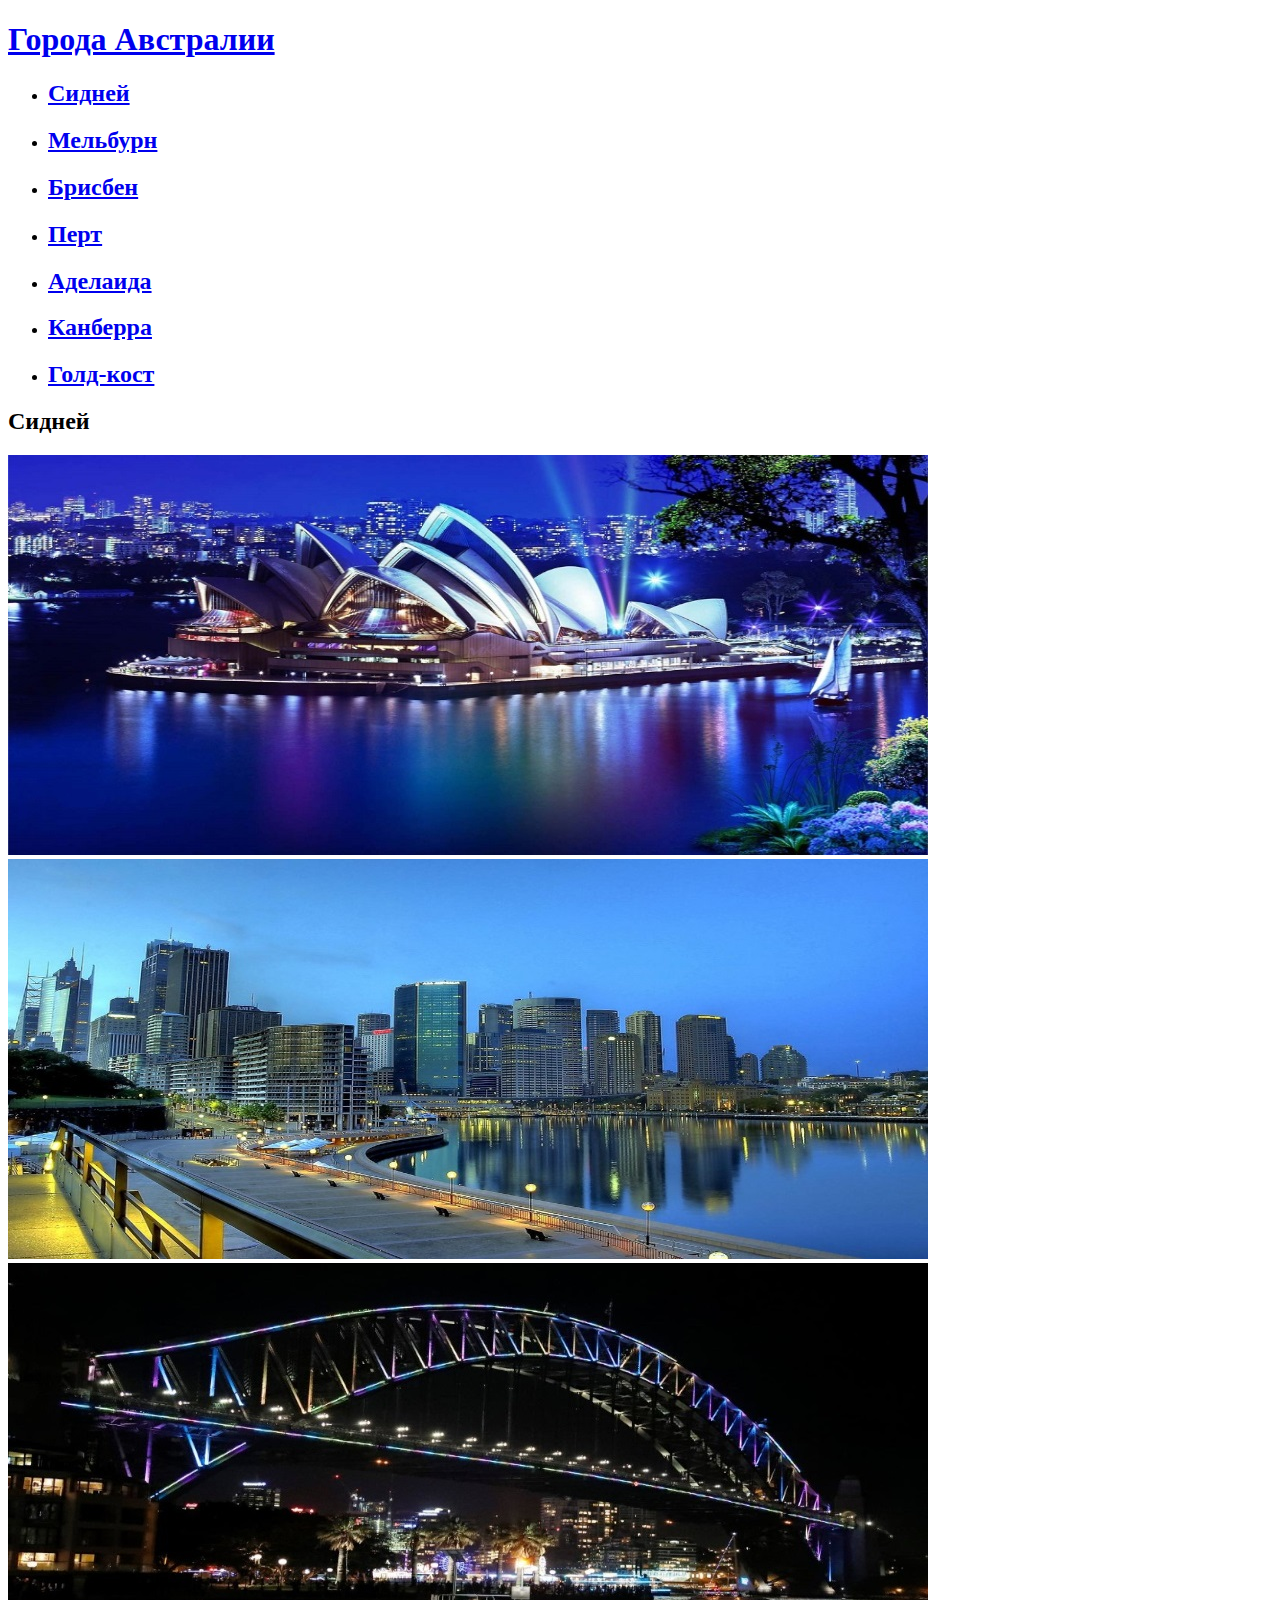
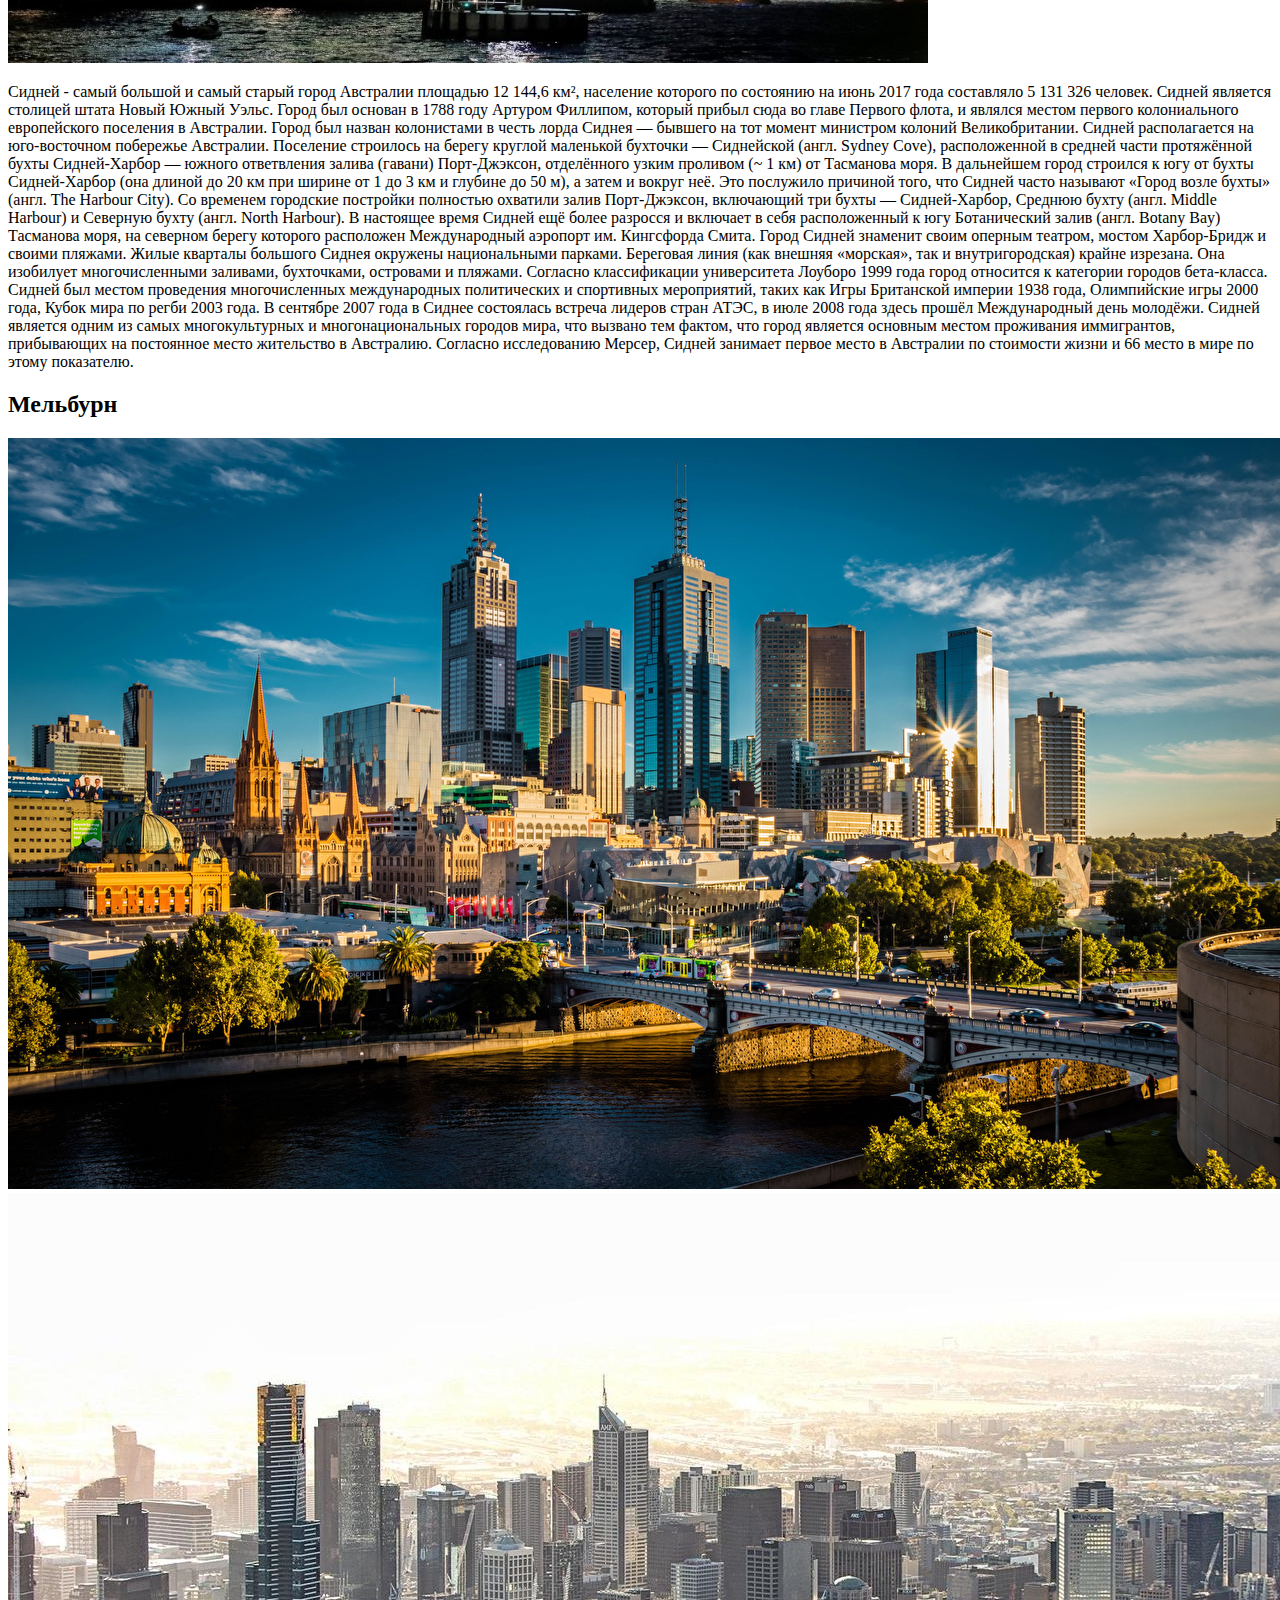
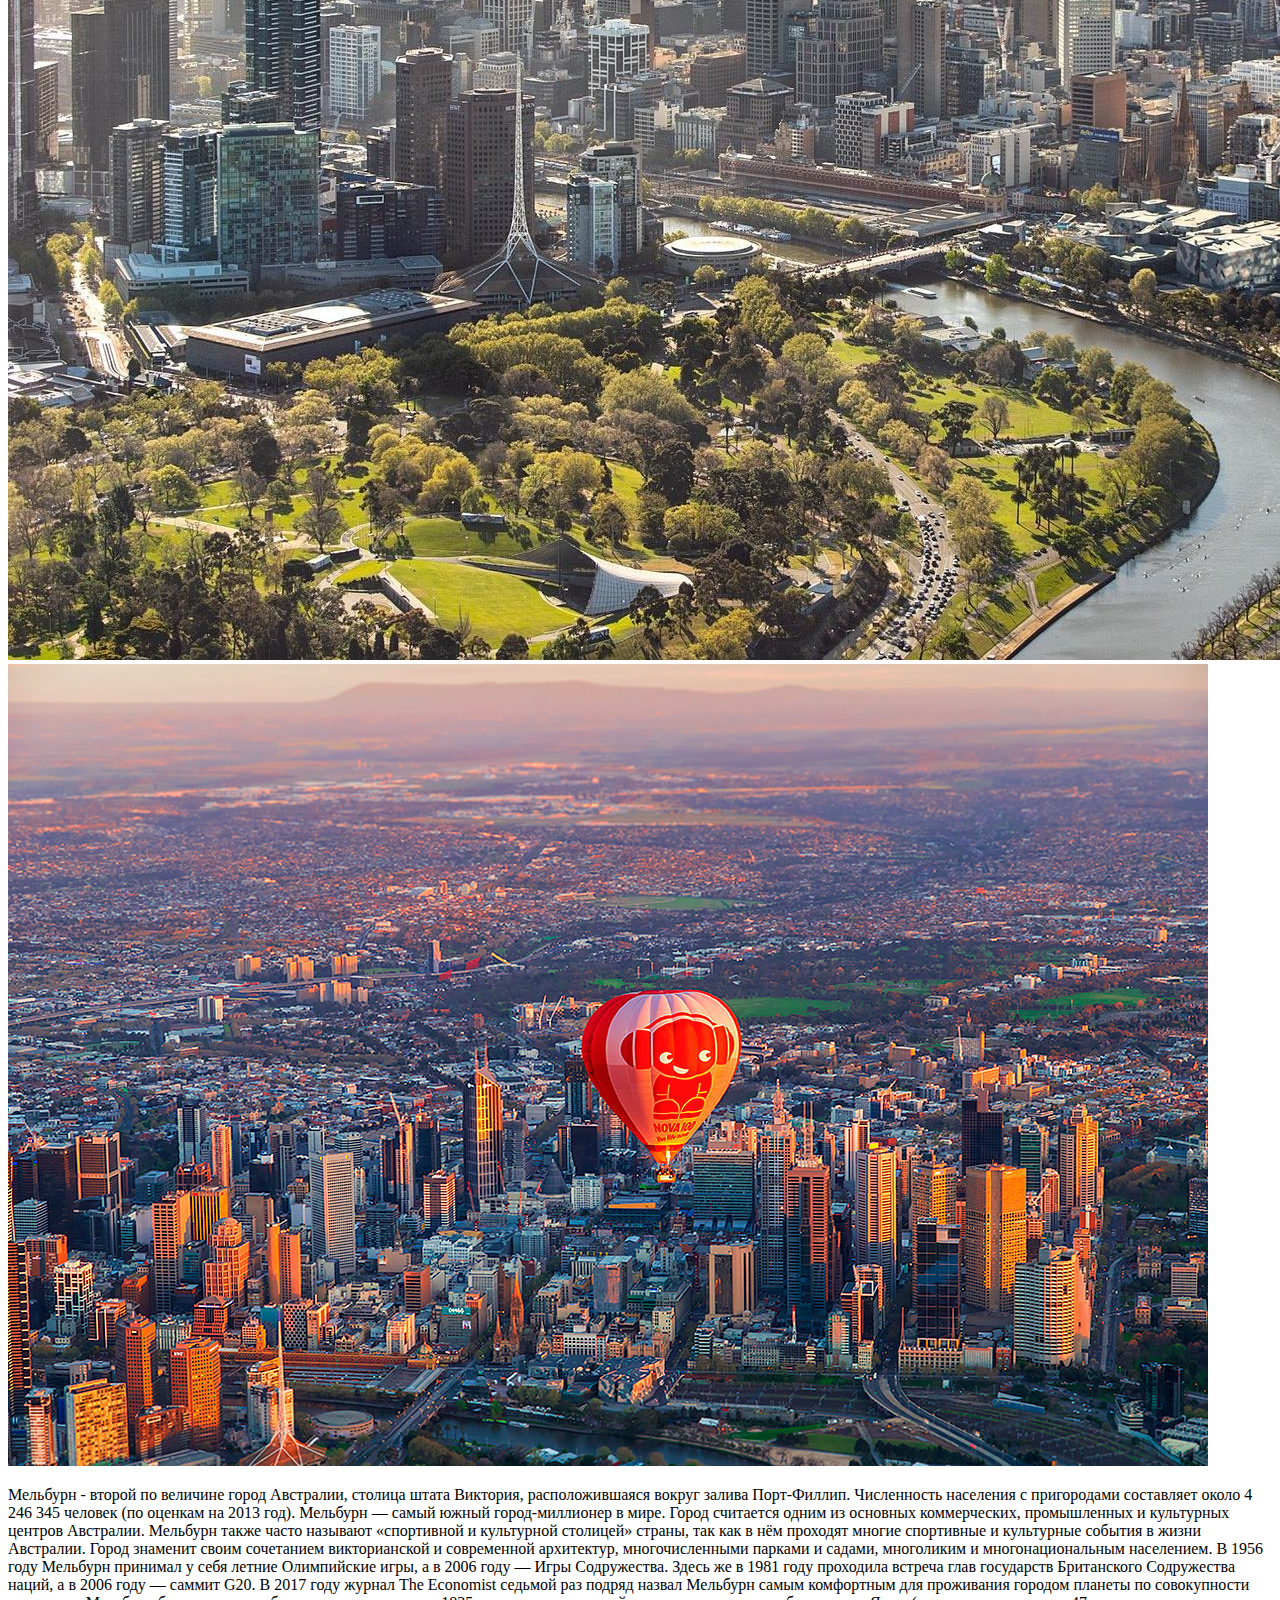
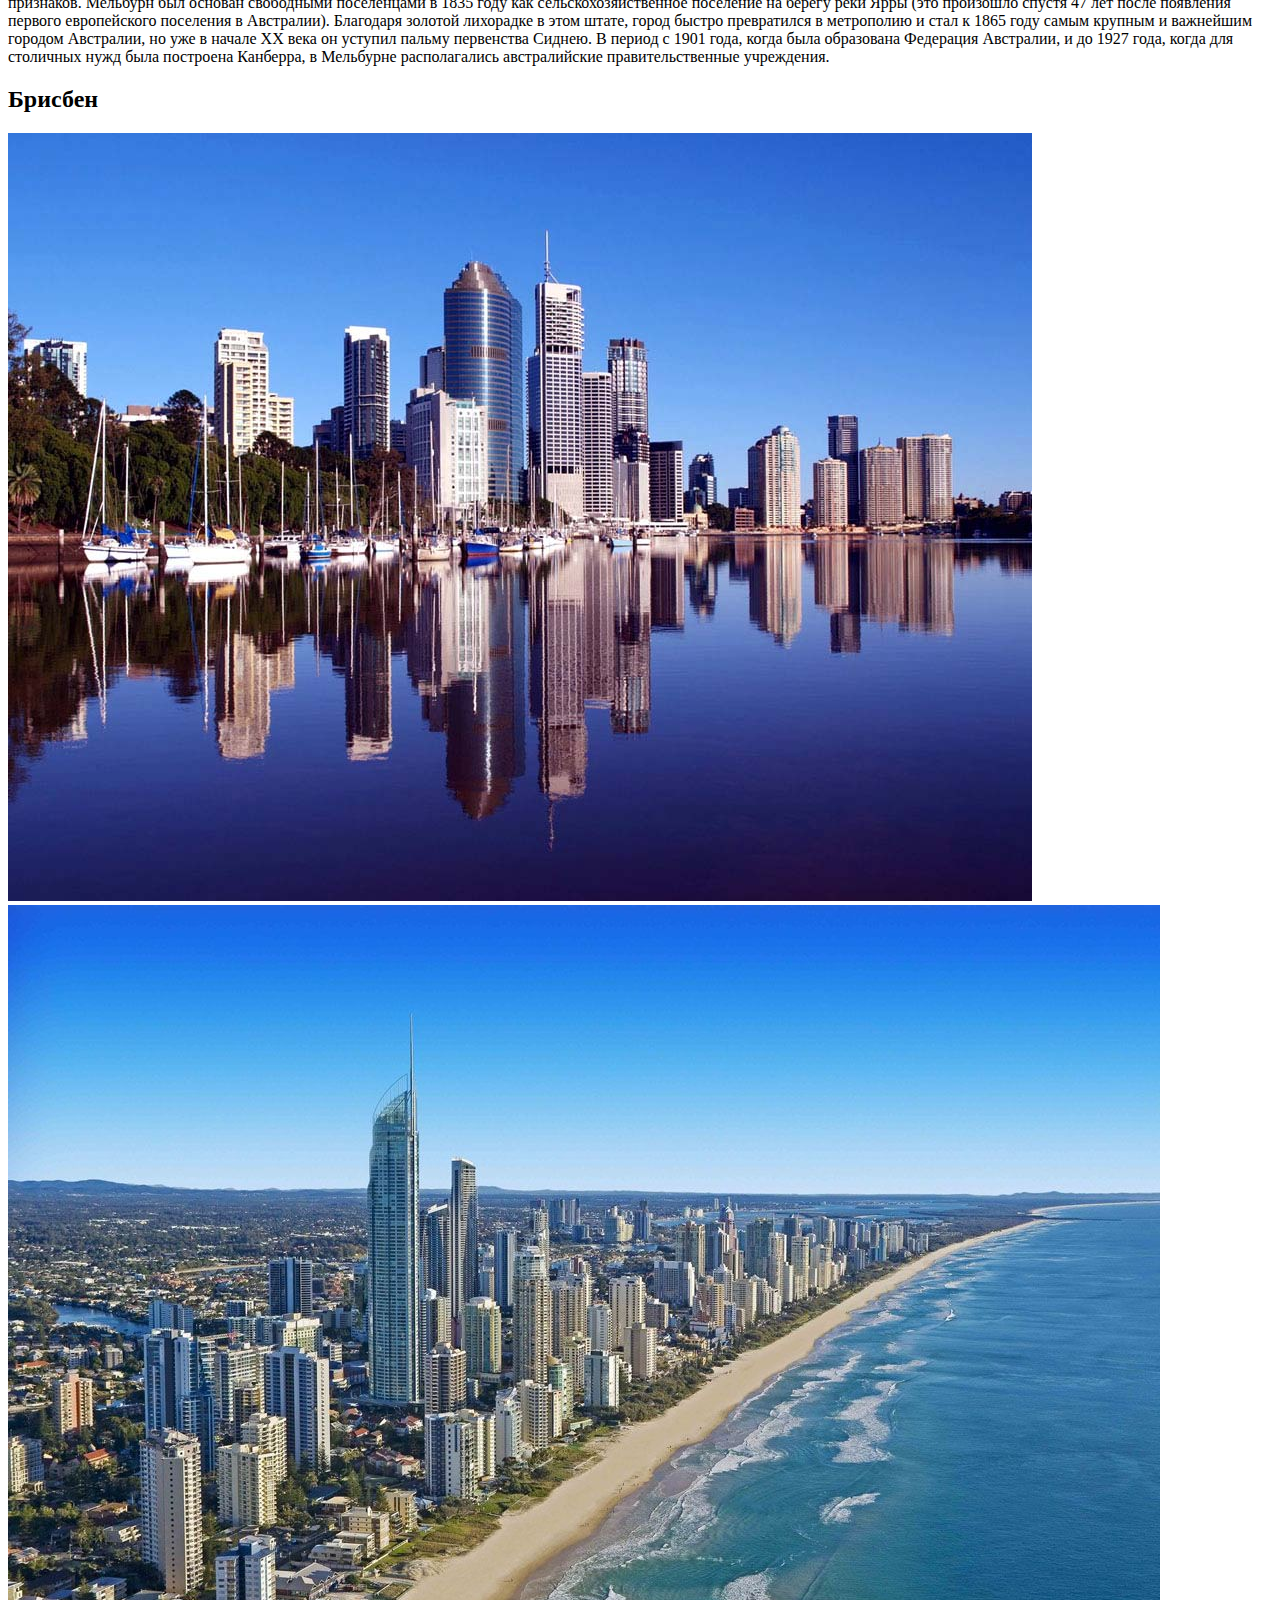
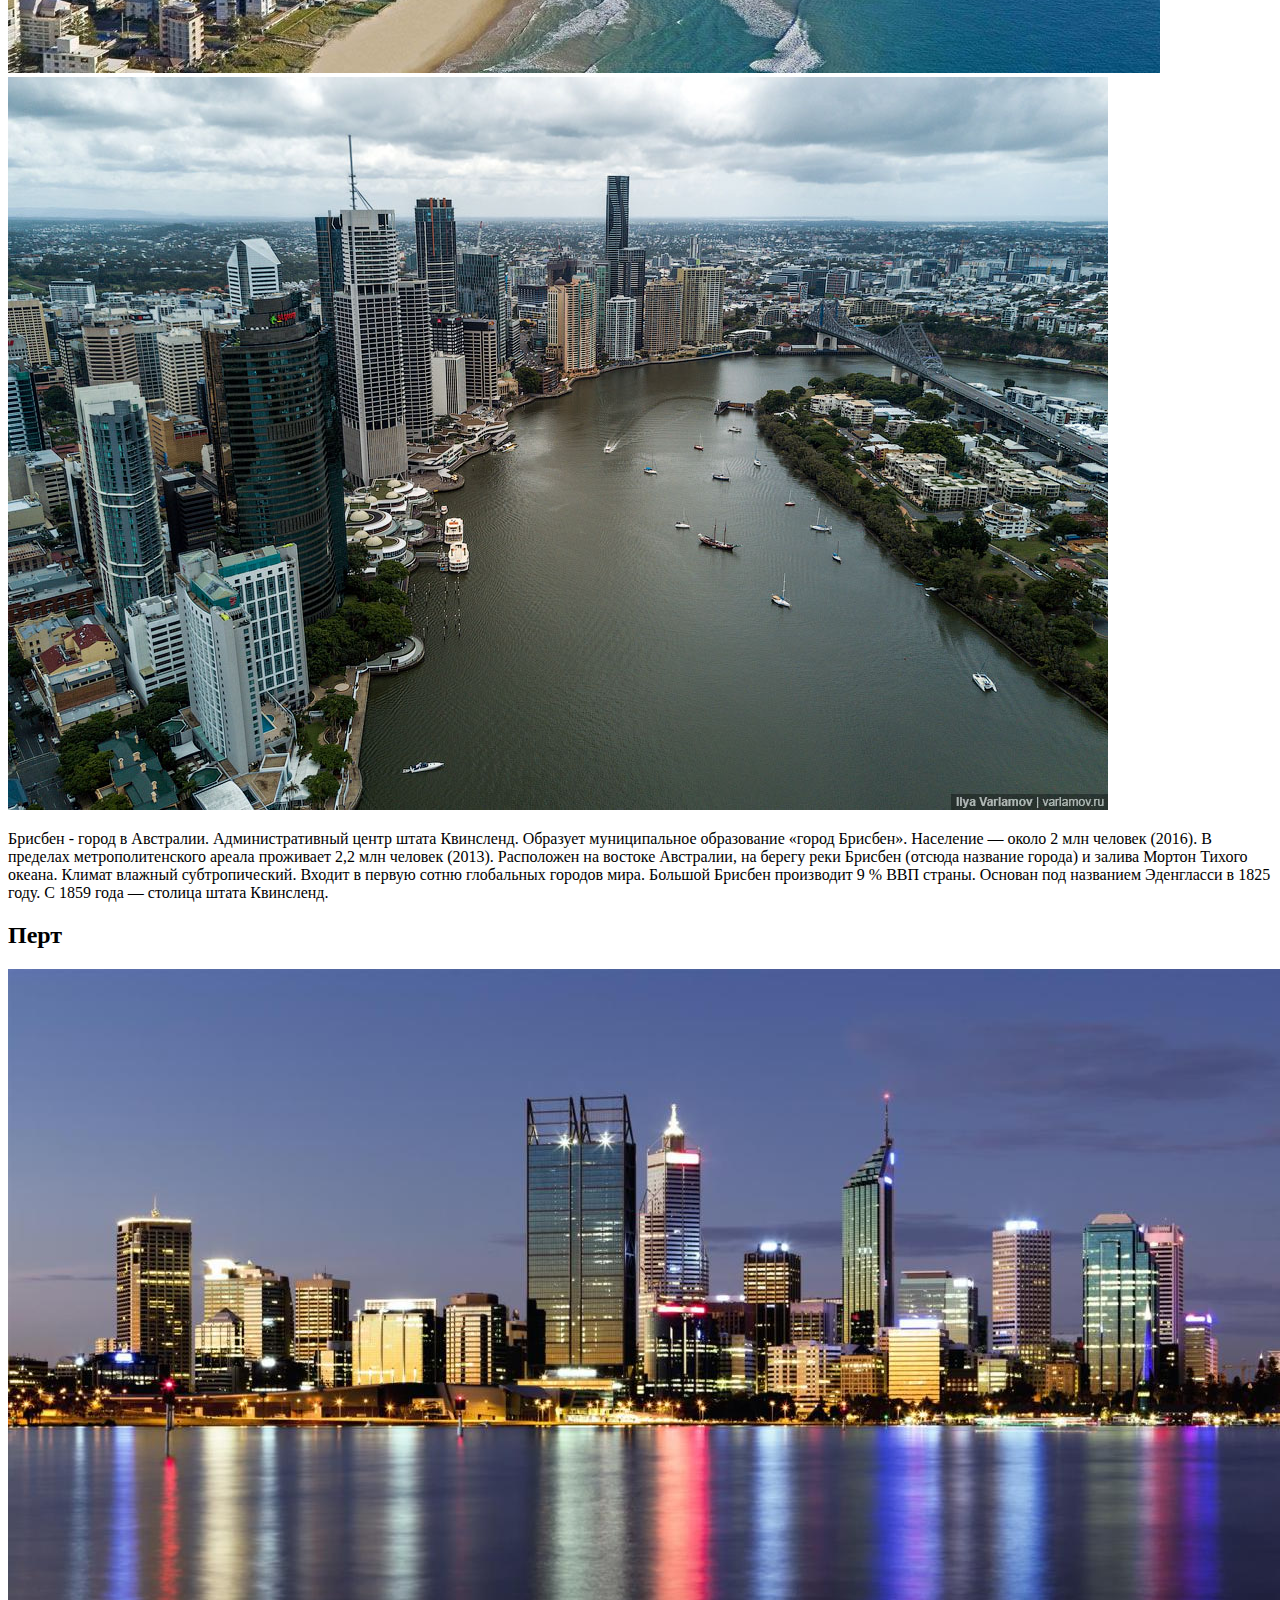
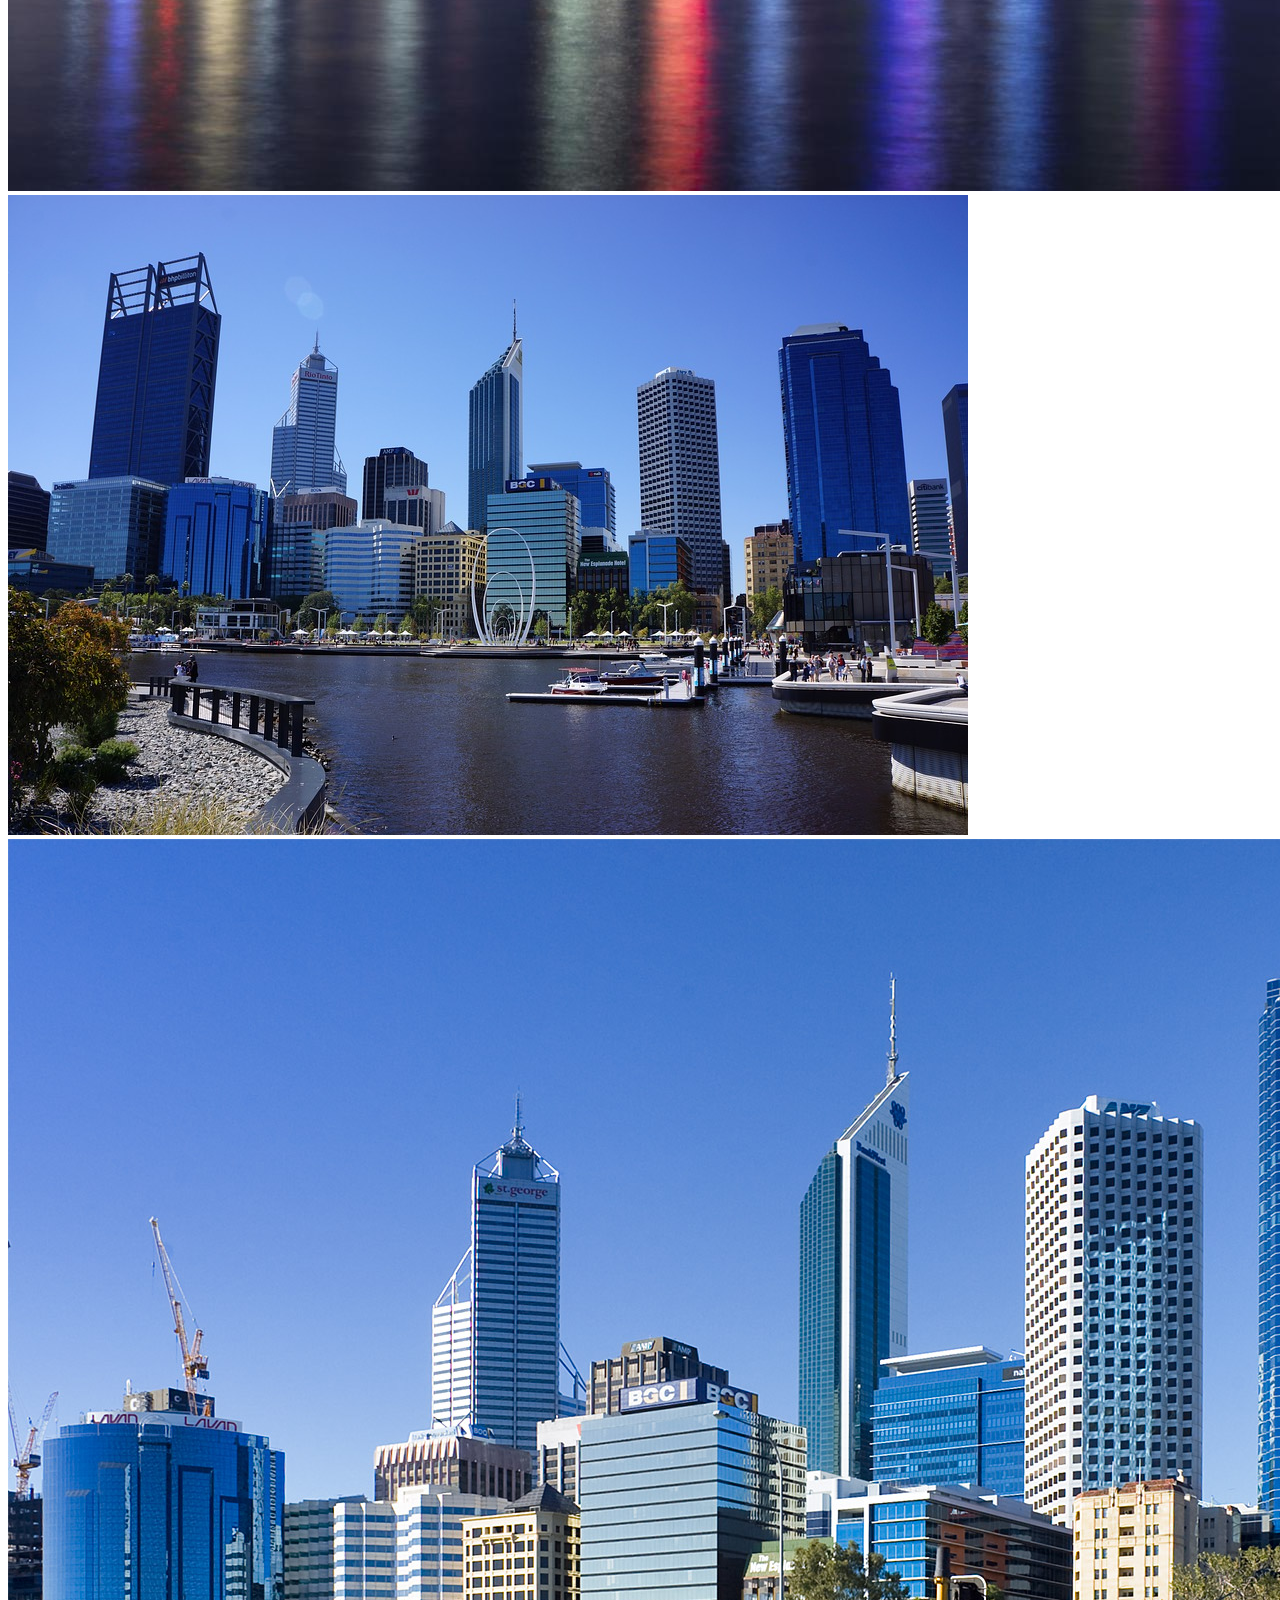
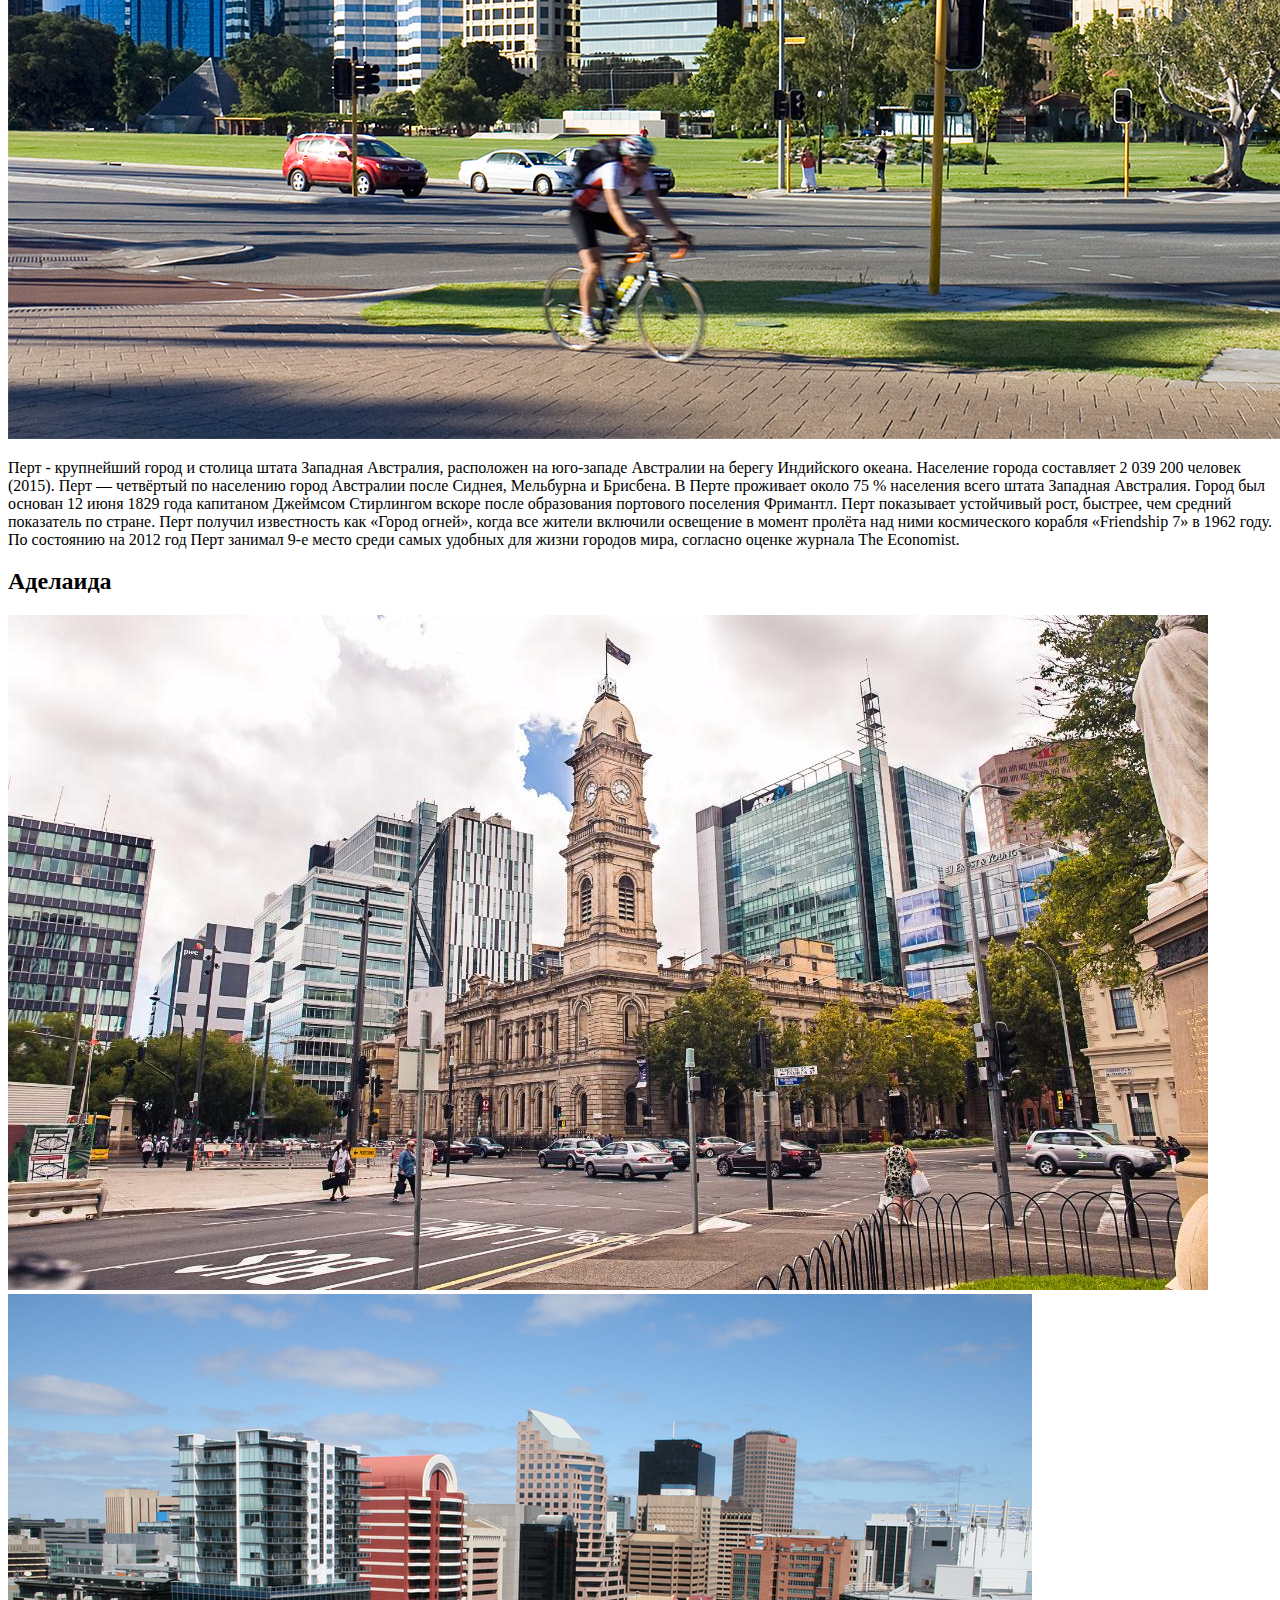
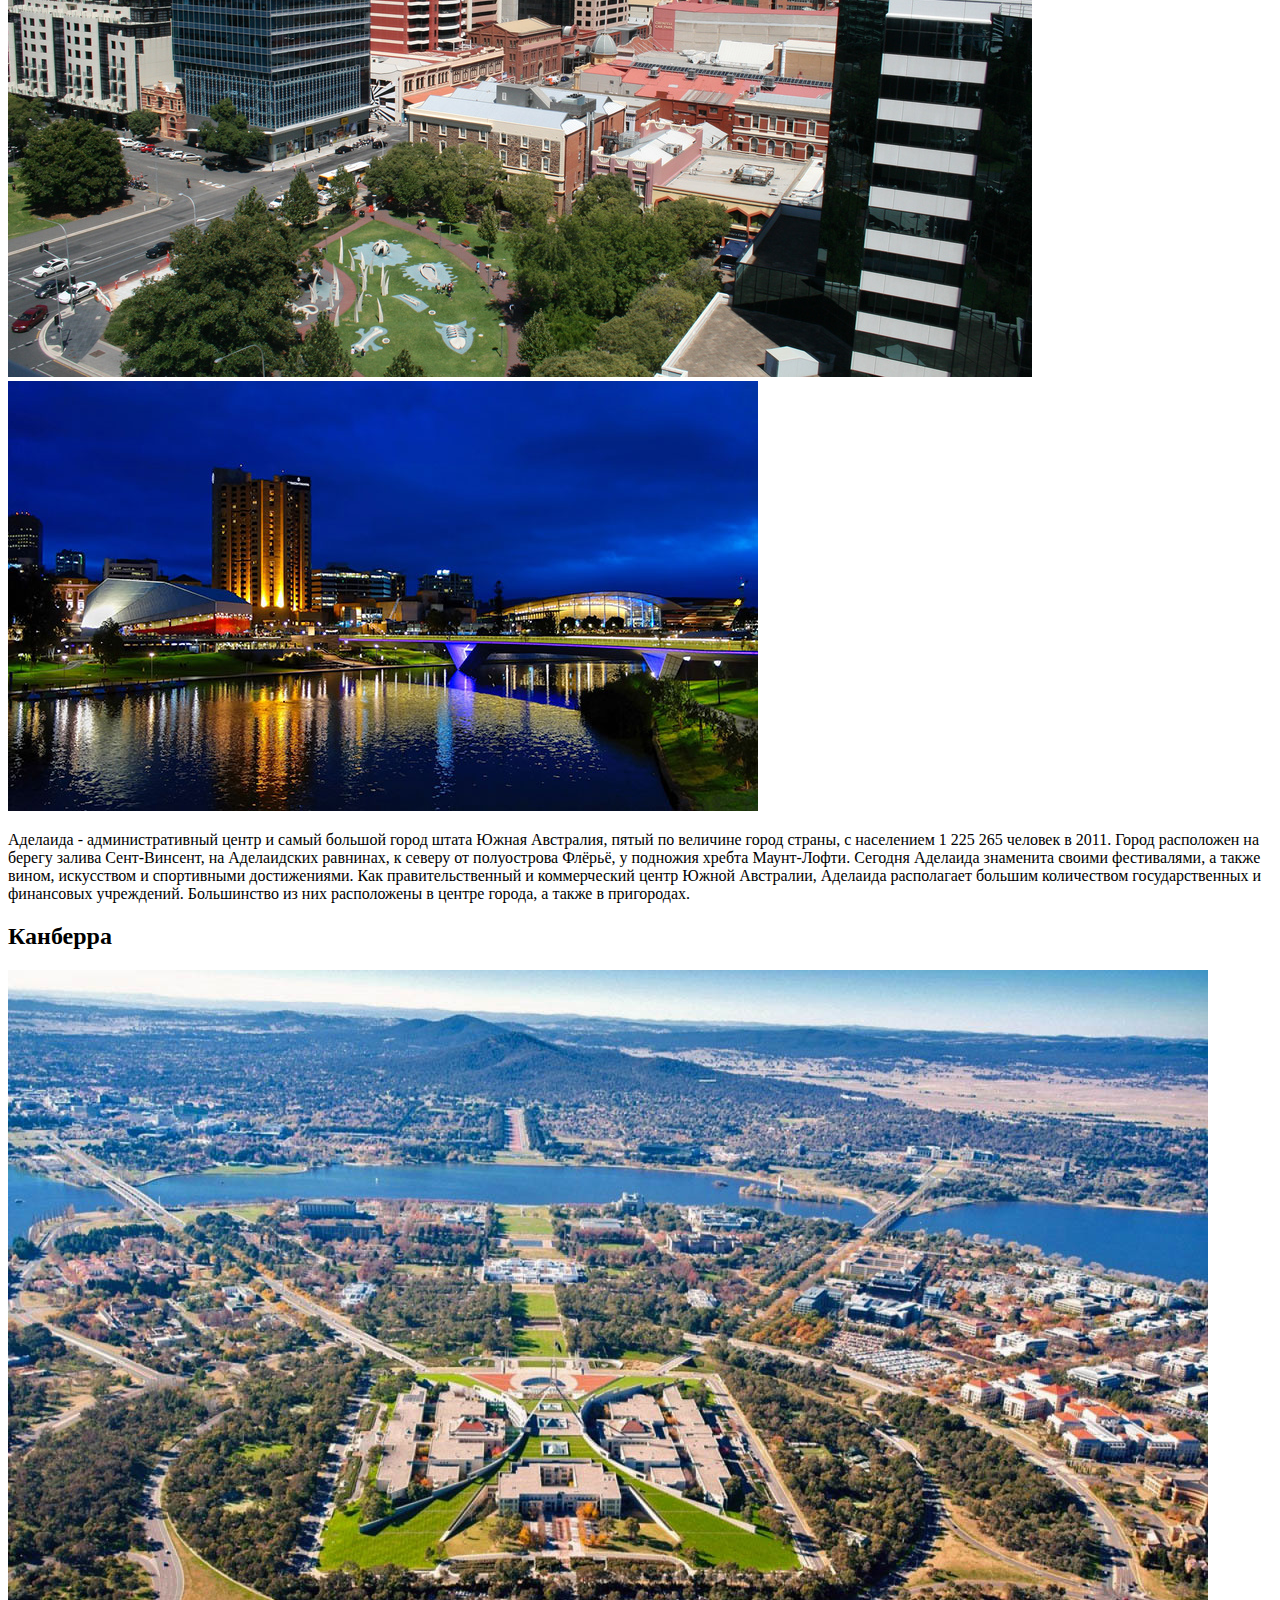
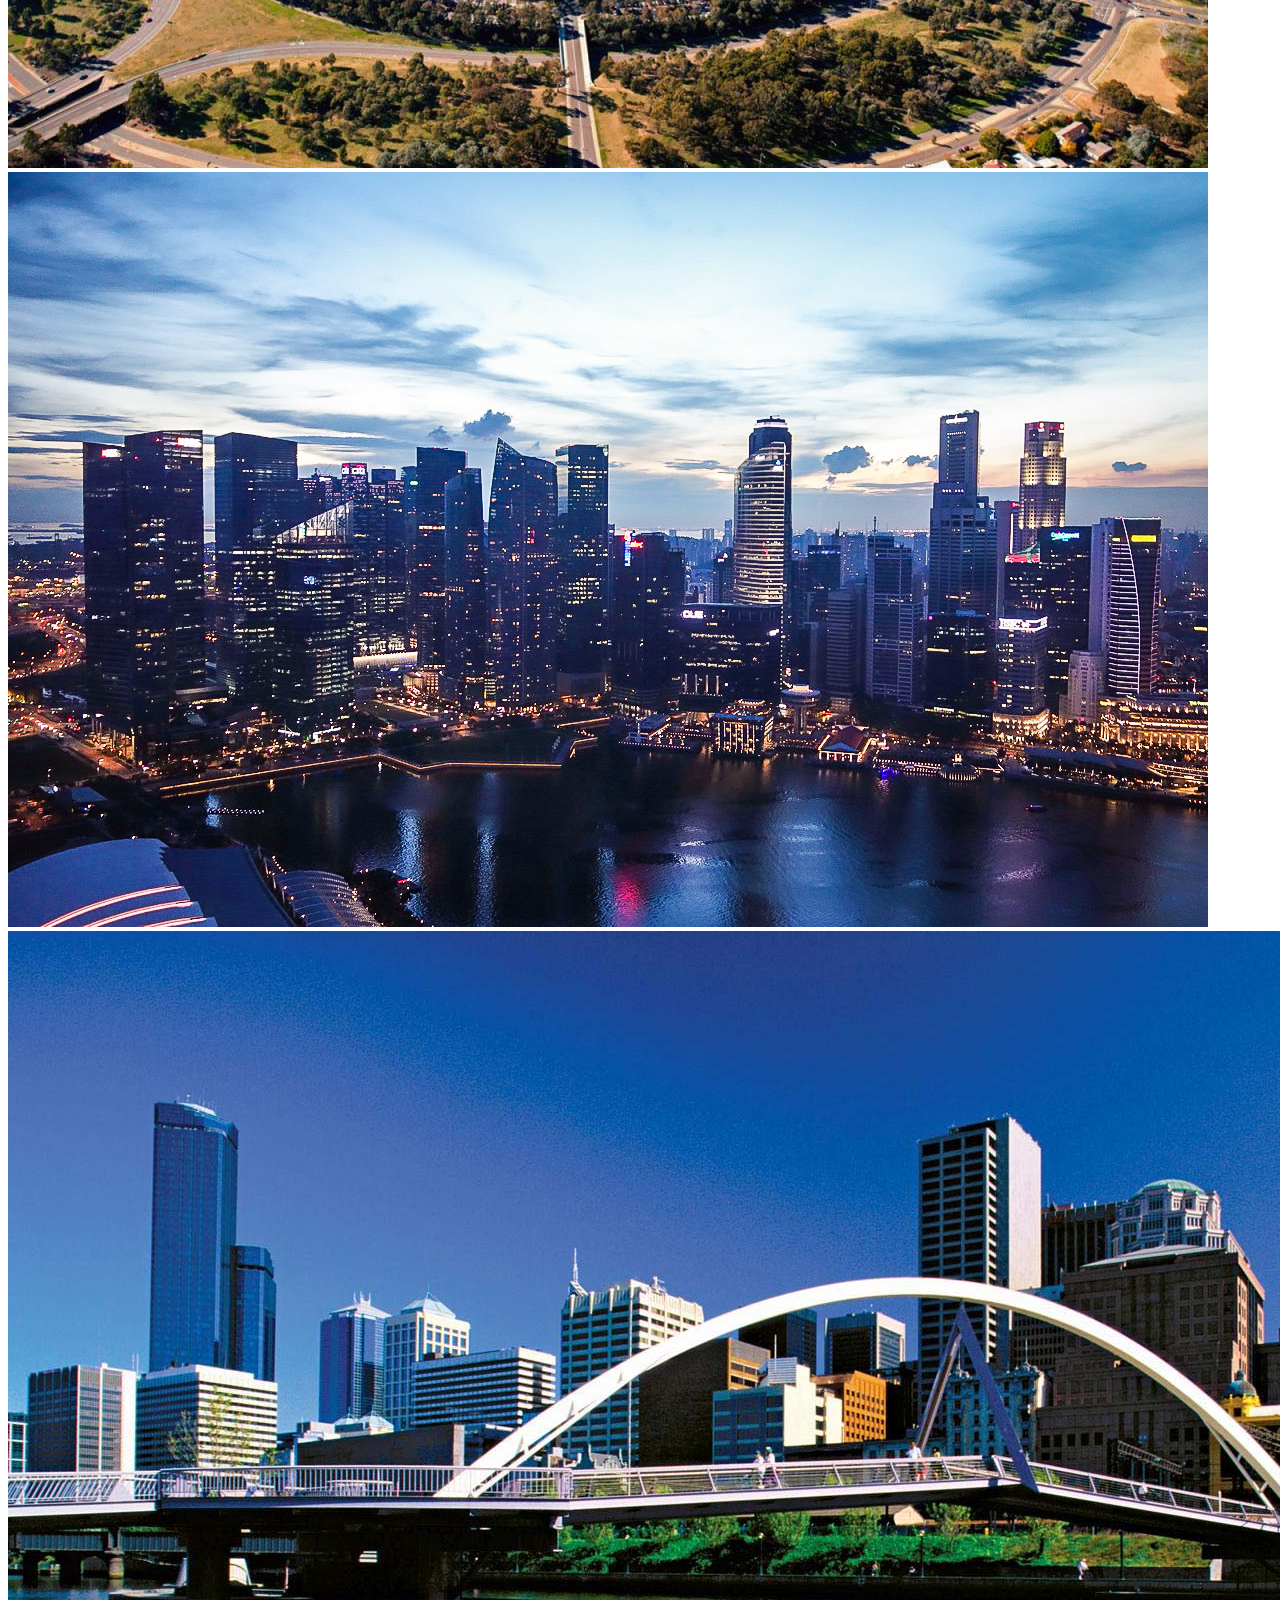
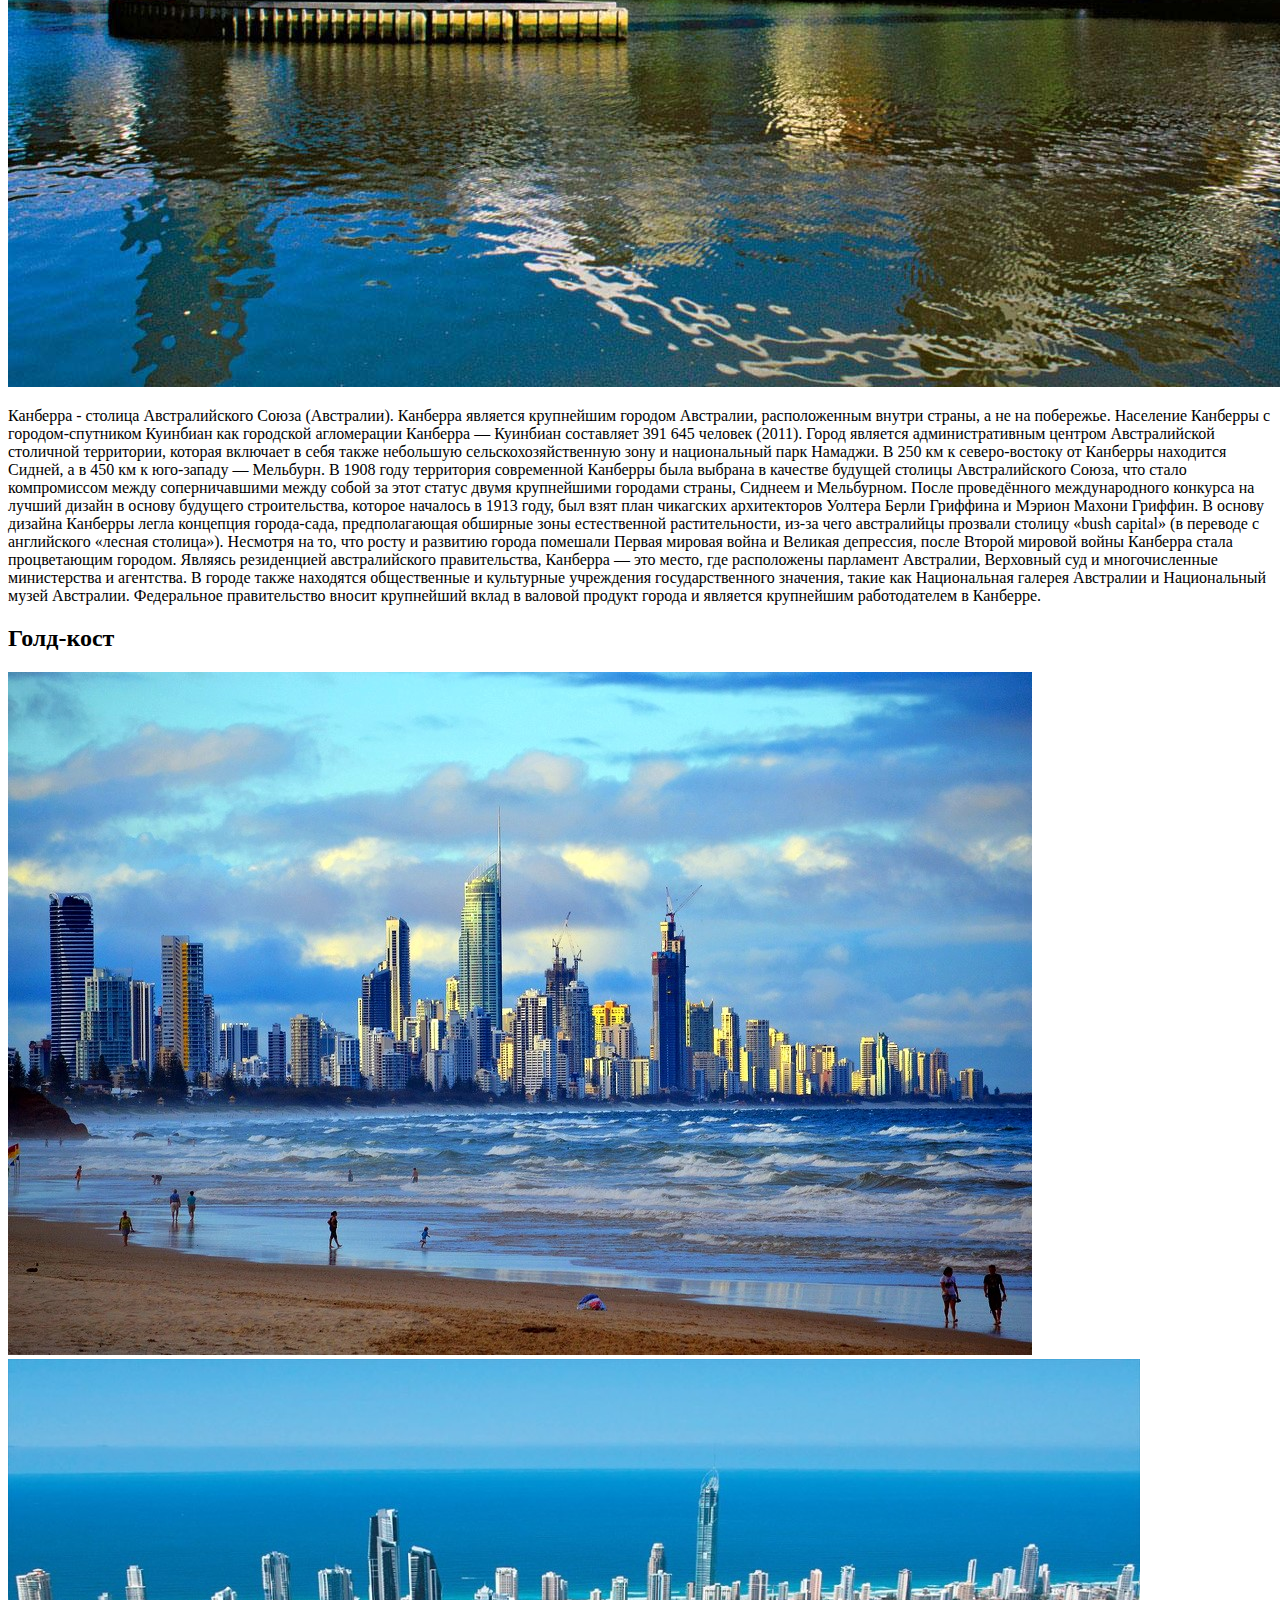
==== index.html @ 2f09f3c2 "Update and rename Cities of Australlia.html to index.html" ====
<!DOCTYPE html>
<html lang="ru">
   <head>
      <meta charset="UTF-8"/>
	  <meta name="viewport" content="width=device-width, initial-scale=1.0">
      <title>Города Австралии</title>
	  <link href="stylesheet.css" rel="stylesheet" type="text/css"/>
	  <link rel="shortcut icon" href="images/favicon1.ico" type="image/x-icon">
   </head>
   <body> 
	<header><h1><a href="https://australianncities.000webhostapp.com/">Города Австралии</a></h1></header>
	<nav>
	<ul class="menu">
	<li><h2 class="h2menu"><a href="#Sydney">Сидней</a></h2></li>
	<li><h2 class="h2menu"><a href="#Melbourne">Мельбурн</a></h2></li>
	<li><h2 class="h2menu"><a href="#Brisbane">Брисбен</a></h2></li>
	<li><h2 class="h2menu"><a href="#Perth">Перт</a></h2></li>
	<li><h2 class="h2menu"><a href="#Adelaide">Аделаида</a></h2></li>
	<li><h2 class="h2menu"><a href="#Canberra">Канберра</a></h2></li>
	<li><h2 class="h2menu"><a href="#Gold Coast">Голд-кост</a></h2></li>
	</ul>
	</nav>
	  <a name="Sydney"></a>
      <h2>Сидней</h2>
	  <div class="thumb">
	  <img src="images/F5.jpg" alt="Сидней1">
	  <img src="images/F6.jpg" alt="Сидней2">
	  <img src="images/F7.jpg" alt="Сидней3">
	  </div>
	   <p>
	     Сидней - самый большой и самый старый город Австралии площадью 12 144,6 км², население которого по состоянию на июнь 2017 года составляло 5 131 326 человек. Сидней является столицей штата Новый Южный Уэльс. Город был основан в 1788 году Артуром Филлипом, который прибыл сюда во главе Первого флота, и являлся местом первого колониального европейского поселения в Австралии. Город был назван колонистами в честь лорда Сиднея — бывшего на тот момент министром колоний Великобритании.
         Сидней располагается на юго-восточном побережье Австралии. Поселение строилось на берегу круглой маленькой бухточки — Сиднейской (англ. Sydney Cove), расположенной в средней части протяжённой бухты Сидней-Харбор — южного ответвления залива (гавани) Порт-Джэксон, отделённого узким проливом (~ 1 км) от Тасманова моря. В дальнейшем город строился к югу от бухты Сидней-Харбор (она длиной до 20 км при ширине от 1 до 3 км и глубине до 50 м), а затем и вокруг неё. Это послужило причиной того, что Сидней часто называют «Город возле бухты» (англ. The Harbour City).
         Со временем городские постройки полностью охватили залив Порт-Джэксон, включающий три бухты — Сидней-Харбор, Среднюю бухту (англ. Middle Harbour) и Северную бухту (англ. North Harbour). В настоящее время Сидней ещё более разросся и включает в себя расположенный к югу Ботанический залив (англ. Botany Bay) Тасманова моря, на северном берегу которого расположен Международный аэропорт им. Кингсфорда Смита.
         Город Сидней знаменит своим оперным театром, мостом Харбор-Бридж и своими пляжами. Жилые кварталы большого Сиднея окружены национальными парками. Береговая линия (как внешняя «морская», так и внутригородская) крайне изрезана. Она изобилует многочисленными заливами, бухточками, островами и пляжами.
         Согласно классификации университета Лоуборо 1999 года город относится к категории городов бета-класса. Сидней был местом проведения многочисленных международных политических и спортивных мероприятий, таких как Игры Британской империи 1938 года, Олимпийские игры 2000 года, Кубок мира по регби 2003 года. В сентябре 2007 года в Сиднее состоялась встреча лидеров стран АТЭС, в июле 2008 года здесь прошёл Международный день молодёжи.
         Сидней является одним из самых многокультурных и многонациональных городов мира, что вызвано тем фактом, что город является основным местом проживания иммигрантов, прибывающих на постоянное место жительство в Австралию. Согласно исследованию Мерсер, Сидней занимает первое место в Австралии по стоимости жизни и 66 место в мире по этому показателю.
       </p>
	  <a name="Melbourne"></a>
	  <h2>Мельбурн</h2>
	  <div class="thumb">
	  <img src="images/F8.jpg" alt="Мельбурн1">
      <img src="images/F9.jpg" alt="Мельбурн2">
      <img src="images/F10.jpg" alt="Мельбурн3">
      </div>   	  
	   <p>
	    Мельбурн - второй по величине город Австралии, столица штата Виктория, расположившаяся вокруг залива Порт-Филлип. Численность населения с пригородами составляет около 4 246 345 человек (по оценкам на 2013 год). Мельбурн — самый южный город-миллионер в мире.
        Город считается одним из основных коммерческих, промышленных и культурных центров Австралии. Мельбурн также часто называют «спортивной и культурной столицей» страны, так как в нём проходят многие спортивные и культурные события в жизни Австралии. Город знаменит своим сочетанием викторианской и современной архитектур, многочисленными парками и садами, многоликим и многонациональным населением. В 1956 году Мельбурн принимал у себя летние Олимпийские игры, а в 2006 году — Игры Содружества. Здесь же в 1981 году проходила встреча глав государств Британского Содружества наций, а в 2006 году — саммит G20. В 2017 году журнал The Economist седьмой раз подряд назвал Мельбурн самым комфортным для проживания городом планеты по совокупности признаков.
        Мельбурн был основан свободными поселенцами в 1835 году как сельскохозяйственное поселение на берегу реки Ярры (это произошло спустя 47 лет после появления первого европейского поселения в Австралии). Благодаря золотой лихорадке в этом штате, город быстро превратился в метрополию и стал к 1865 году самым крупным и важнейшим городом Австралии, но уже в начале XX века он уступил пальму первенства Сиднею.
        В период с 1901 года, когда была образована Федерация Австралии, и до 1927 года, когда для столичных нужд была построена Канберра, в Мельбурне располагались австралийские правительственные учреждения.
		</p>
	  <a name="Brisbane"></a>
	  <h2>Брисбен</h2>
	  <div class="thumb">
	  <img src="images/F11.jpg" alt="Брисбен1">
      <img src="images/F12.jpg" alt="Брисбен2">
      <img src="images/F13.jpg" alt="Брисбен3">
      </div>  
	   <p>
	    Брисбен - город в Австралии. Административный центр штата Квинсленд. Образует муниципальное образование «город Брисбен». Население — около 2 млн человек (2016). В пределах метрополитенского ареала проживает 2,2 млн человек (2013).
        Расположен на востоке Австралии, на берегу реки Брисбен (отсюда название города) и залива Мортон Тихого океана. Климат влажный субтропический. Входит в первую сотню глобальных городов мира. Большой Брисбен производит 9 % ВВП страны.
        Основан под названием Эденгласси в 1825 году. С 1859 года — столица штата Квинсленд.
	   </p>
	  <a name="Perth"></a>
	  <h2>Перт</h2>
	  <div class="thumb">
	  <img src="images/F14.jpg" alt="Перт1">
      <img src="images/F15.jpg" alt="Перт2">
      <img src="images/F16.jpg" alt="Перт3">
      </div>  
	   <p>
	    Перт - крупнейший город и столица штата Западная Австралия, расположен на юго-западе Австралии на берегу Индийского океана. Население города составляет 2 039 200 человек (2015). Перт — четвёртый по населению город Австралии после Сиднея, Мельбурна и Брисбена. В Перте проживает около 75 % населения всего штата Западная Австралия.
        Город был основан 12 июня 1829 года капитаном Джеймсом Стирлингом вскоре после образования портового поселения Фримантл. Перт показывает устойчивый рост, быстрее, чем средний показатель по стране.
        Перт получил известность как «Город огней», когда все жители включили освещение в момент пролёта над ними космического корабля «Friendship 7» в 1962 году.
        По состоянию на 2012 год Перт занимал 9-е место среди самых удобных для жизни городов мира, согласно оценке журнала The Economist.
       </p>
	  <a name="Adelaide"></a>
	  <h2>Аделаида</h2>
	  <div class="thumb">
	  <img src="images/F17.jpg" alt="Аделаида1">
      <img src="images/F18.jpg" alt="Аделаида2">
      <img src="images/F19.jpg" alt="Аделаида3">
      </div> 
	   <p>
	    Аделаида - административный центр и самый большой город штата Южная Австралия, пятый по величине город страны, с населением 1 225 265 человек в 2011. Город расположен на берегу залива Сент-Винсент, на Аделаидских равнинах, к северу от полуострова Флёрьё, у подножия хребта Маунт-Лофти.
        Сегодня Аделаида знаменита своими фестивалями, а также вином, искусством и спортивными достижениями.
        Как правительственный и коммерческий центр Южной Австралии, Аделаида располагает большим количеством государственных и финансовых учреждений. Большинство из них расположены в центре города, а также в пригородах.
       </p>
	  <a name="Canberra"></a>
	  <h2>Канберра</h2>
	  <div class="thumb">
	  <img src="images/F20.jpg" alt="Канберра1">
      <img src="images/F21.jpg" alt="Канберра2">
      <img src="images/F22.jpg" alt="Канберра3">
      </div> 
	   <p>
	    Канберра - столица Австралийского Союза (Австралии). Канберра является крупнейшим городом Австралии, расположенным внутри страны, а не на побережье. Население Канберры с городом-спутником Куинбиан как городской агломерации Канберра — Куинбиан составляет 391 645 человек (2011). Город является административным центром Австралийской столичной территории, которая включает в себя также небольшую сельскохозяйственную зону и национальный парк Намаджи. В 250 км к северо-востоку от Канберры находится Сидней, а в 450 км к юго-западу — Мельбурн.
        В 1908 году территория современной Канберры была выбрана в качестве будущей столицы Австралийского Союза, что стало компромиссом между соперничавшими между собой за этот статус двумя крупнейшими городами страны, Сиднеем и Мельбурном. После проведённого международного конкурса на лучший дизайн в основу будущего строительства, которое началось в 1913 году, был взят план чикагских архитекторов Уолтера Берли Гриффина и Мэрион Махони Гриффин. В основу дизайна Канберры легла концепция города-сада, предполагающая обширные зоны естественной растительности, из-за чего австралийцы прозвали столицу «bush capital» (в переводе с английского «лесная столица»). Несмотря на то, что росту и развитию города помешали Первая мировая война и Великая депрессия, после Второй мировой войны Канберра стала процветающим городом.
        Являясь резиденцией австралийского правительства, Канберра — это место, где расположены парламент Австралии, Верховный суд и многочисленные министерства и агентства. В городе также находятся общественные и культурные учреждения государственного значения, такие как Национальная галерея Австралии и Национальный музей Австралии. Федеральное правительство вносит крупнейший вклад в валовой продукт города и является крупнейшим работодателем в Канберре.
	   </p>
	  <a name="Gold Coast"></a>
	  <h2>Голд-кост</h2>
	  <div class="thumb">
	  <img src="images/F23.jpg" alt="Голд-кост1">
      <img src="images/F24.jpg" alt="Голд-кост2">
      <img src="images/F25.jpg" alt="Голд-кост3">
      </div> 
	   <p>
	    Голд-кост - город в юго-восточной части австралийского штата Квинсленд, центр одноимённого района местного самоуправления. Является вторым по численности населения городом штата и шестым по численности населения городом страны. Голд-Кост известен как один из крупнейших туристических центров Австралии (прежде всего, центр водного туризма).
	   </p>
   </body>
</html>
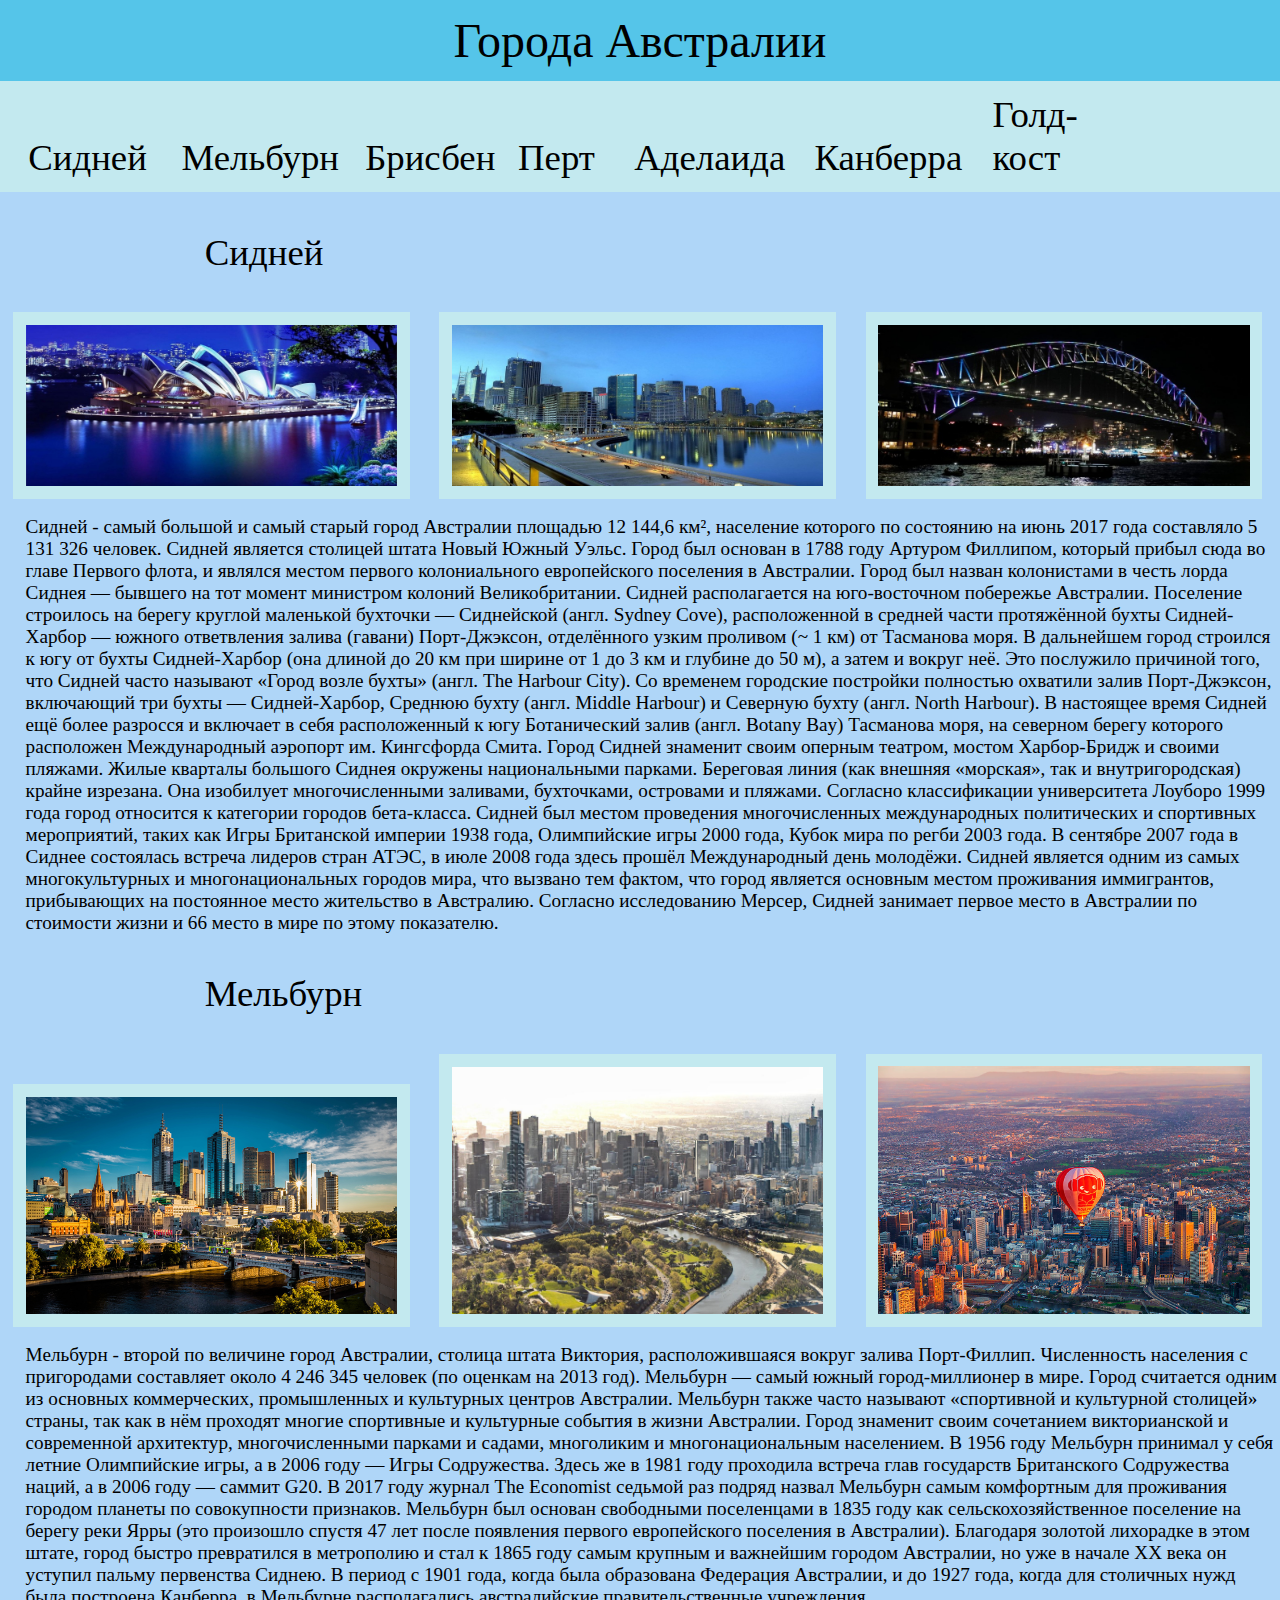
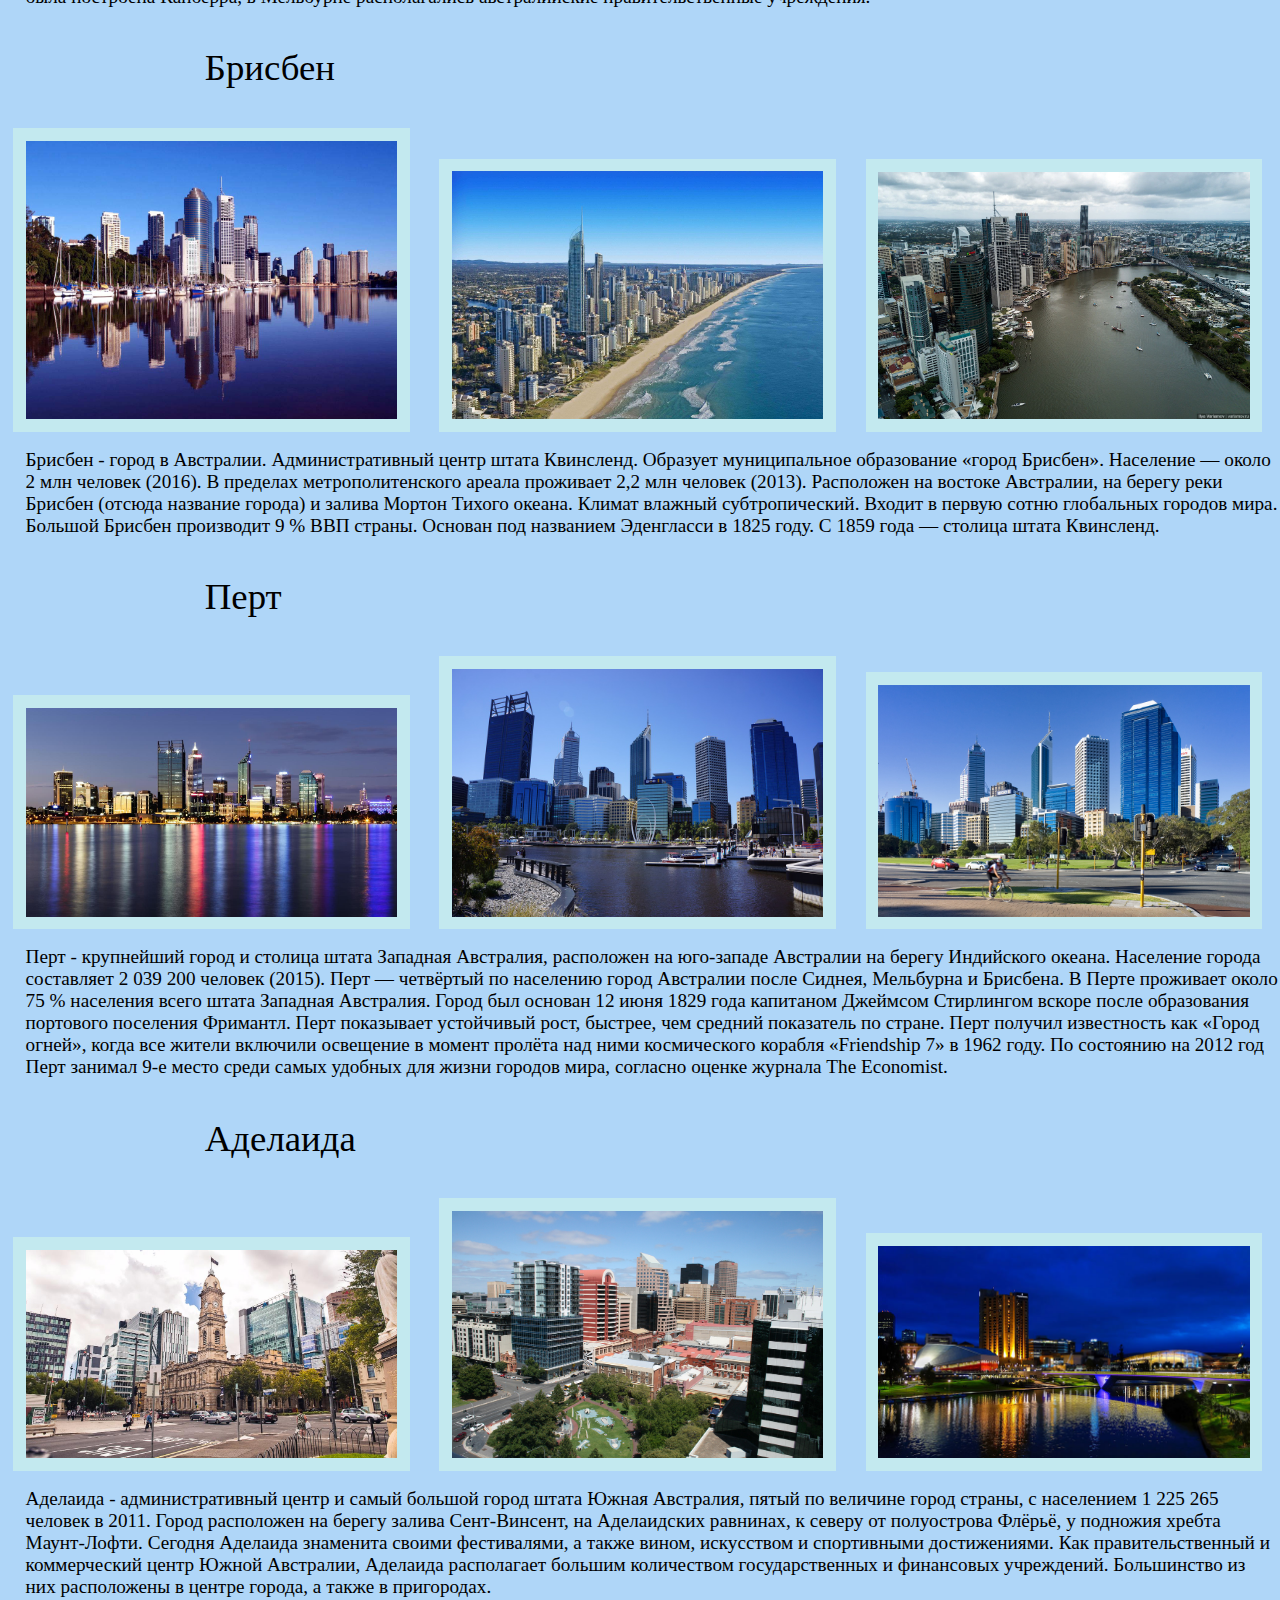
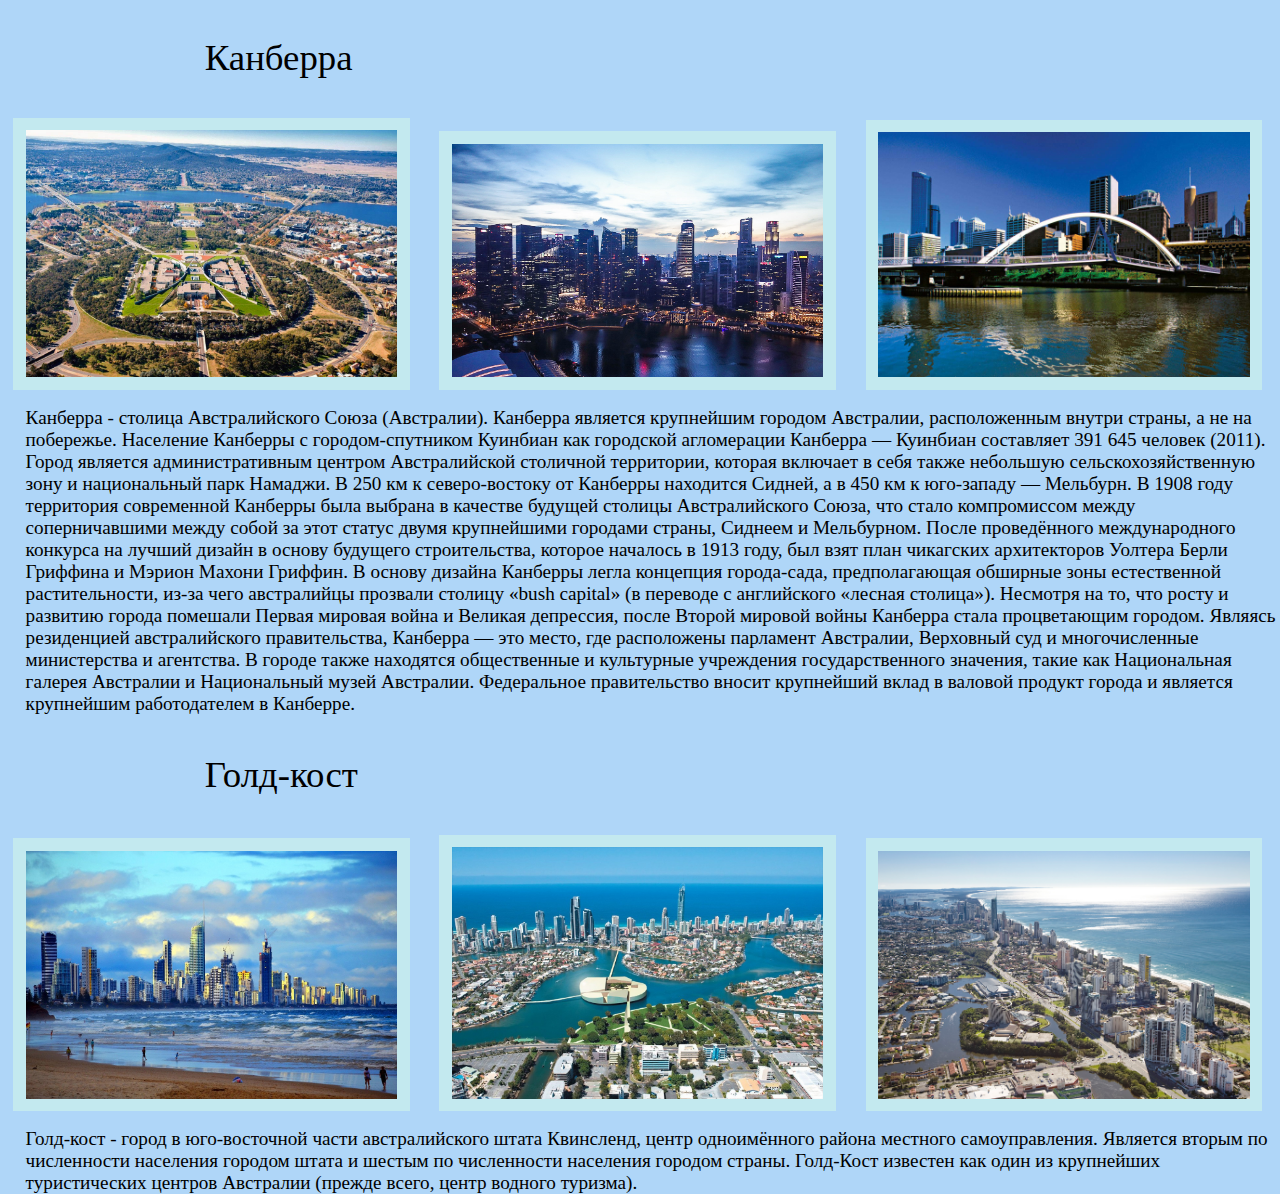
==== commit f49460e5: "Update index.html" ====
--- a/index.html
+++ b/index.html
@@ -8,7 +8,7 @@
 	  <link rel="shortcut icon" href="images/favicon1.ico" type="image/x-icon">
    </head>
    <body> 
-	<header><h1><a href="https://australianncities.000webhostapp.com/">Города Австралии</a></h1></header>
+	<header><h1><a href="https://ma1ns1ream.github.io/Cities-of-Australia/index.html">Города Австралии</a></h1></header>
 	<nav>
 	<ul class="menu">
 	<li><h2 class="h2menu"><a href="#Sydney">Сидней</a></h2></li>
--- a/stylesheet.css
+++ b/stylesheet.css
@@ -0,0 +1,56 @@
+*{
+margin:0;
+padding:0;	}
+h1 { 
+color: black; 
+font-weight: normal; 
+font-size: 300%; 
+padding: 1%;
+text-align: center; } 
+h2 { 
+color: black; 
+font-weight: normal; 
+font-size: 230%; 
+padding-left: 13%;
+margin: 3%; }
+body { 
+background-color: #AFD6F8; }
+p { 
+color: black; 
+font-weight: normal; 
+font-size: 120%; 
+padding-left: 2%; }
+.menu {
+width: 100%;	
+background:	#C3E9EF;
+display: inline-block; }
+li {
+list-style: none;
+display: inline-block;
+padding: 1%; }	
+a {  
+color: black;
+text-align: center; 
+text-decoration: none;  }
+header:hover, .menu2:hover { background: #55c5e9; }
+.thumb img  {
+padding: 1%; 
+background: #C3E9EF;
+margin-left: 1%;
+margin-right: 1%; 
+margin-bottom: 1%;}
+img {
+width:29%;}
+header {	
+
+width:100%;
+background:	#C3E9EF; }
+.h2menu {
+margin: 0; }
+nav {
+width: 100%;	
+}	
+
+
+
+	
